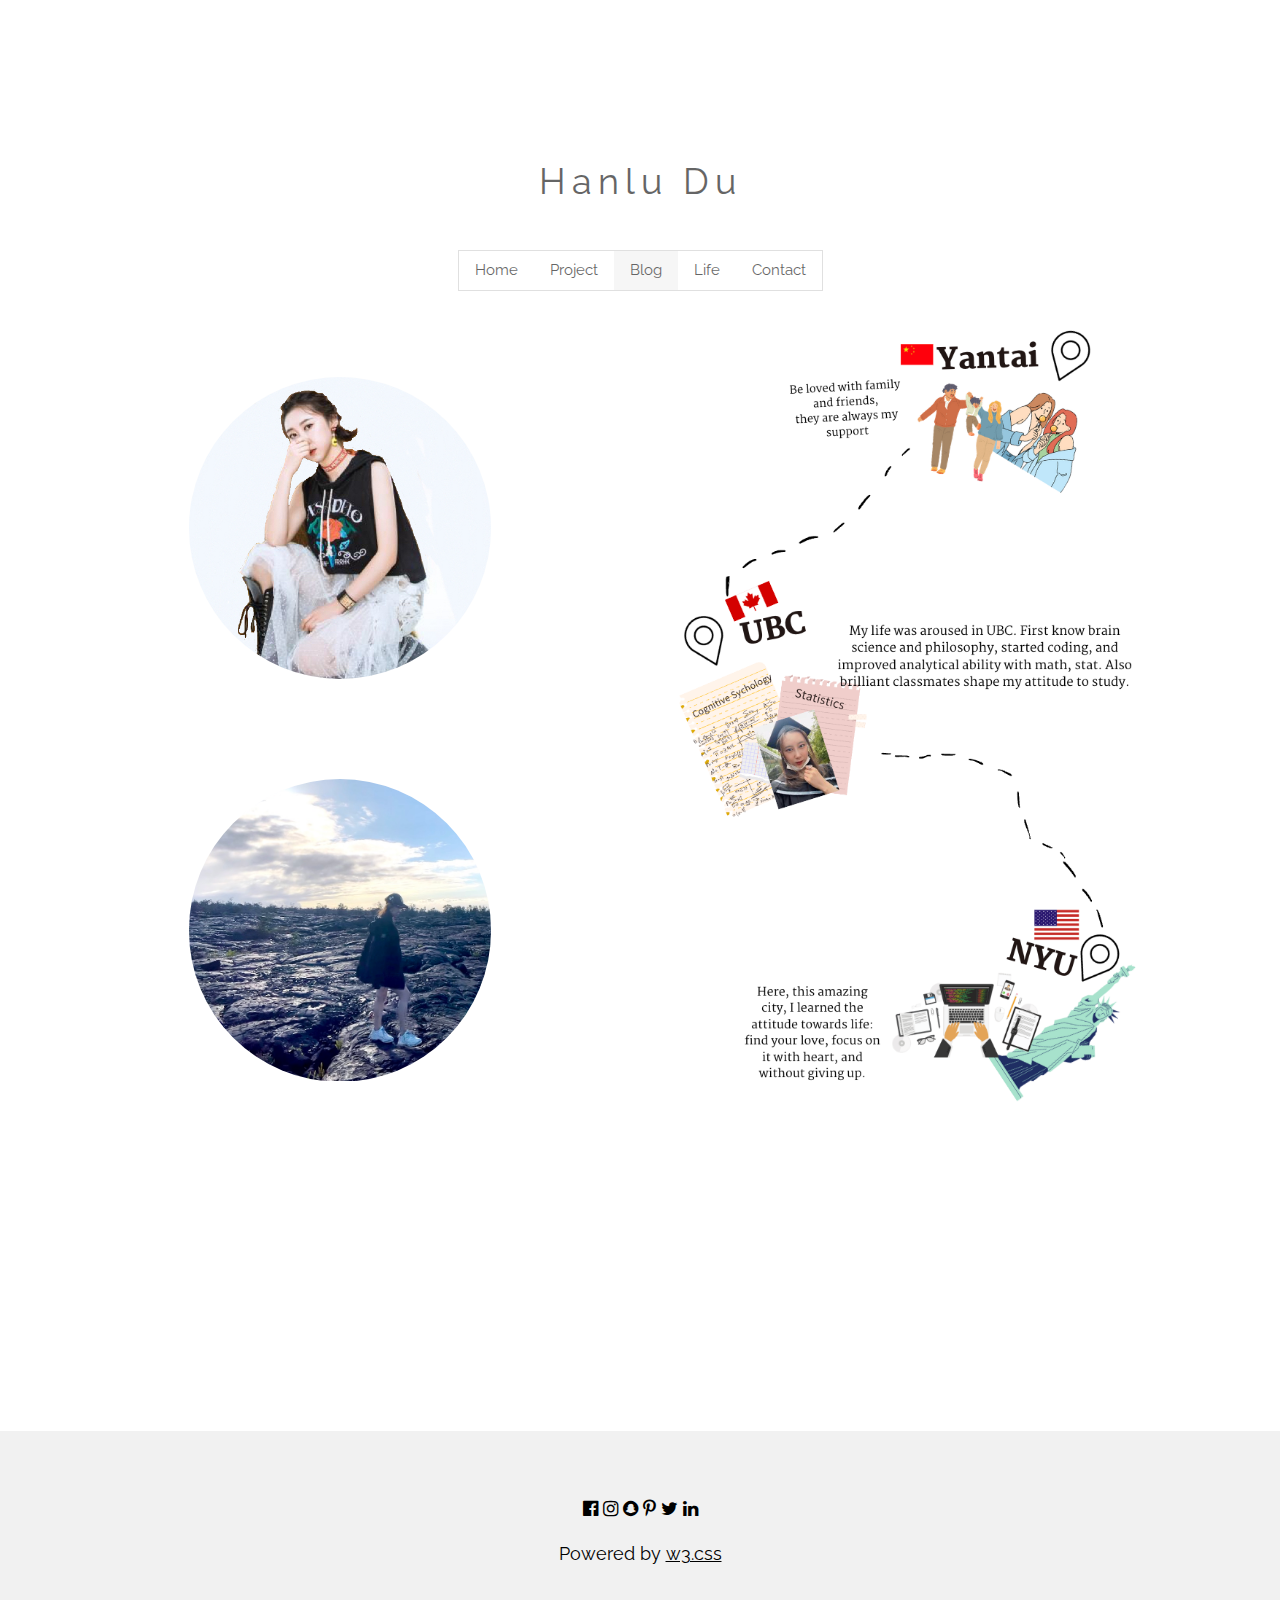
==== index.html @ fc63e5aa "Add files via upload" ====
<!DOCTYPE html>
<html>
<head>
<title>Hanlu Du</title>
<meta charset="UTF-8">
<meta name="viewport" content="width=device-width, initial-scale=1">
<link rel="stylesheet" href="https://www.w3schools.com/w3css/4/w3.css">
<link rel="stylesheet" href="https://fonts.googleapis.com/css?family=Raleway">
<link rel="stylesheet" href="https://cdnjs.cloudflare.com/ajax/libs/font-awesome/4.7.0/css/font-awesome.min.css">
<link rel="stylesheet" href="styles.css">
<style>
body,h1 {font-family: "Raleway", Arial, sans-serif}
h1 {letter-spacing: 6px}
.w3-row-padding img {margin-bottom: 12px}
</style>
</head>

<body>

    <!-- !PAGE CONTENT! -->
    <div class="w3-content" style="max-width:1500px">
    
    <!-- Header -->
    <header class="w3-panel w3-center w3-opacity" style="padding:128px 16px">
      <h1>Hanlu Du</h1>
      
      <div class="w3-padding-32">
        <div class="w3-bar w3-border">
          <a href="home.html" class="w3-bar-item w3-button">Home</a>
          <a href="#" class="w3-bar-item w3-button">Project</a>
          <a href="#" class="w3-bar-item w3-button w3-light-grey">Blog</a>
          <a href="life.html" class="w3-bar-item w3-button">Life</a>
          <a href="#" class="w3-bar-item w3-button w3-hide-small">Contact</a>
        </div>
      </div>
    </header>

    <body>
        <div class="container-1">
            <div class="container">
                <div class="left-side">
                    <!-- Content for the left side -->
                    <div class="circle-home-img">
                        <img src="IMG_1035.JPG" alt="Home Image" >
                      </div>
                    <div class="circle-home-img2">
                        <img src ="IMG_1683.jpeg" alt = "Home Image2">
                    </div>
                  </div>
                  
                  <div class="right-side">
                    <!-- Content for the right side -->
                    <img src="lifemap.png" alt="lifemap image">
                  </div>
            </div>
        </div>
        
          
    </body>
    

    <!-- Footer -->
    <footer class="w3-container w3-padding-64 w3-light-grey w3-center w3-large"> 
      <i class="fa fa-facebook-official w3-hover-opacity"></i>
      <i class="fa fa-instagram w3-hover-opacity"></i>
      <i class="fa fa-snapchat w3-hover-opacity"></i>
      <i class="fa fa-pinterest-p w3-hover-opacity"></i>
      <i class="fa fa-twitter w3-hover-opacity"></i>
      <i class="fa fa-linkedin w3-hover-opacity"></i>
      <p>Powered by <a href="https://www.w3schools.com/w3css/default.asp" target="_blank" class="w3-hover-text-green">w3.css</a></p>
    </footer>
    
    </body>
    </html>
---- styles.css ----
.h1 {
  font-size: xx-large;
}
.circle-home-img {
    border-radius: 80%;
    overflow: hidden;
    width: 8cm;
    height: 8cm;
  }
  .circle-home-img2 {
    border-radius: 80%;
    overflow: hidden;
    width: 8cm;
    height: 8cm;
    margin-top: 100px;
  }
  .circle-home-img img {
    width: 100%; /* Make the image fill the circle container */
    height: auto; /* Maintain aspect ratio */
    display: block; /* Remove extra space below the image */
    margin-top: -50px;
  }
  .circle-home-img2 img {
    width: 140%; /* Make the image fill the circle container */
    height: auto; /* Maintain aspect ratio */
    display: block; /* Remove extra space below the image */
  }
 .container {
    display: flex; /* Use flexbox to create a flexible container */
   margin-top: 200px;
  }
  .left-side {
    margin-left: 5cm;
    margin-top: -280px
  }
  .right-side {
    margin-top: -250px;
    margin-left:50px
  }
  .right-side img{
    height:80%;
    margin-top: -100px;
    margin-left: 100px;
  }
  .home-text {
    width: 60%;
    margin-left: 250px;
    margin-top: -50px;
  }
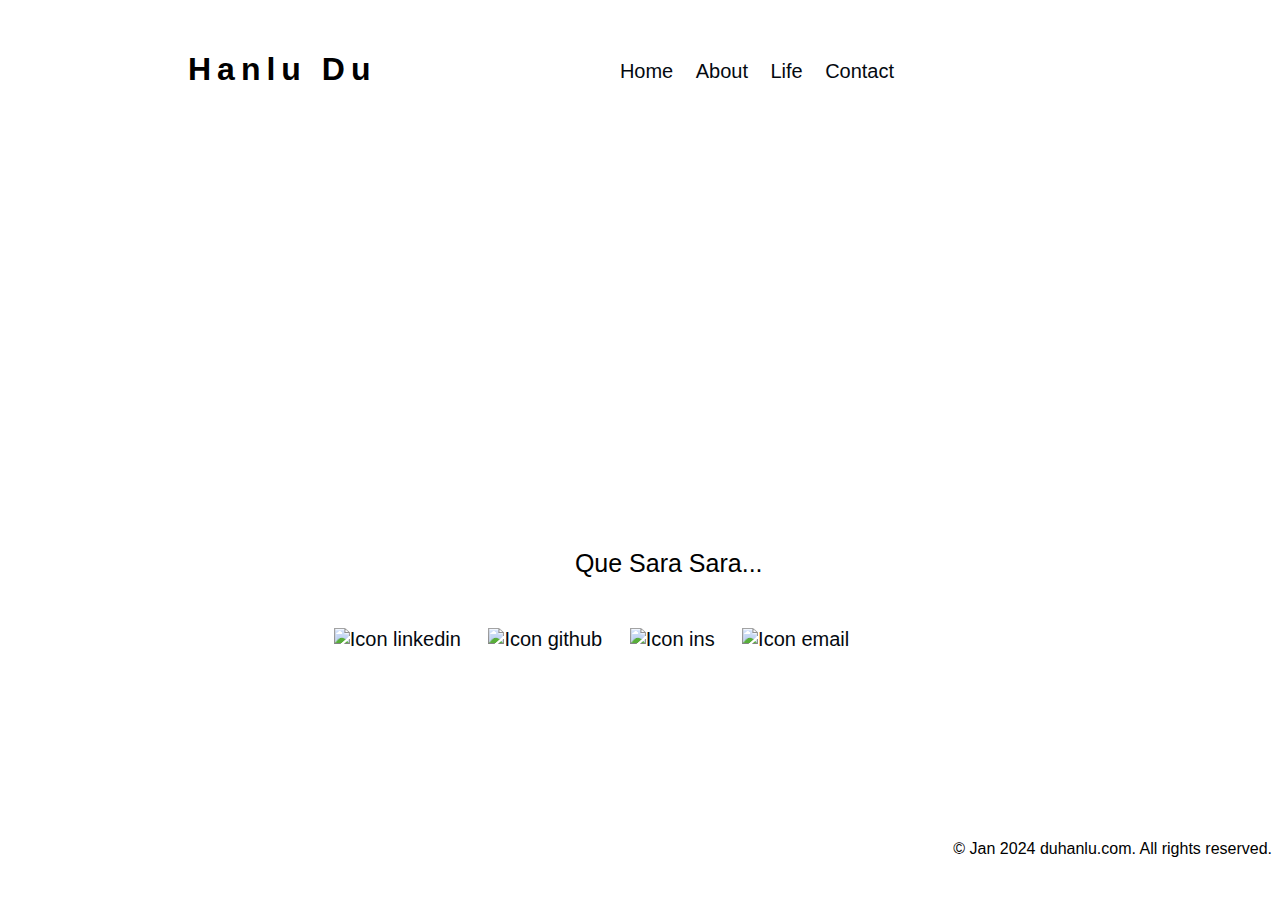
==== commit 0111e1bc: "Add files via upload" ====
--- a/index.html
+++ b/index.html
@@ -4,72 +4,59 @@
 <title>Hanlu Du</title>
 <meta charset="UTF-8">
 <meta name="viewport" content="width=device-width, initial-scale=1">
-<link rel="stylesheet" href="https://www.w3schools.com/w3css/4/w3.css">
-<link rel="stylesheet" href="https://fonts.googleapis.com/css?family=Raleway">
-<link rel="stylesheet" href="https://cdnjs.cloudflare.com/ajax/libs/font-awesome/4.7.0/css/font-awesome.min.css">
 <link rel="stylesheet" href="styles.css">
 <style>
 body,h1 {font-family: "Raleway", Arial, sans-serif}
 h1 {letter-spacing: 6px}
-.w3-row-padding img {margin-bottom: 12px}
+.w3-row-padding img {margin-bottom: 5px}
 </style>
 </head>
 
 <body>
 
-    <!-- !PAGE CONTENT! -->
-    <div class="w3-content" style="max-width:1500px">
-    
     <!-- Header -->
-    <header class="w3-panel w3-center w3-opacity" style="padding:128px 16px">
-      <h1>Hanlu Du</h1>
-      
-      <div class="w3-padding-32">
-        <div class="w3-bar w3-border">
-          <a href="home.html" class="w3-bar-item w3-button">Home</a>
-          <a href="#" class="w3-bar-item w3-button">Project</a>
-          <a href="#" class="w3-bar-item w3-button w3-light-grey">Blog</a>
-          <a href="life.html" class="w3-bar-item w3-button">Life</a>
-          <a href="#" class="w3-bar-item w3-button w3-hide-small">Contact</a>
-        </div>
-      </div>
+    <header>
+      <h1 style="padding:30px 0px 0px 180px">Hanlu Du</h1>
+
+      <nav>
+        <ul class="header-list">
+          <li class = "header-list"><a href="index.html">Home</a></li>
+          <li class = "header-list"><a href="about.html">About</a></li>
+          <li class = "header-list"><a href="life.html">Life</a></li>
+          <li class = "header-list"><a href="#contact">Contact</a></li>
+        </ul>
+      </nav>
+     
     </header>
 
     <body>
-        <div class="container-1">
-            <div class="container">
-                <div class="left-side">
-                    <!-- Content for the left side -->
-                    <div class="circle-home-img">
-                        <img src="IMG_1035.JPG" alt="Home Image" >
-                      </div>
-                    <div class="circle-home-img2">
-                        <img src ="IMG_1683.jpeg" alt = "Home Image2">
-                    </div>
-                  </div>
-                  
-                  <div class="right-side">
-                    <!-- Content for the right side -->
-                    <img src="lifemap.png" alt="lifemap image">
-                  </div>
-            </div>
-        </div>
+      <div class="circle-home-img">
+        <img src="pic/IMG_1035.JPG">
         
-          
+      </div>
+      <p style="margin-left: 15cm; margin-top: 13px; font-size: 25px;">Que Sara Sara...</p>
+      
+      <div >
+        <nav>
+          <ul class = "home-icon-link" style="margin-top: 50px; margin-left: -150px;">
+            <li class = "icon-list"><a href="https://www.linkedin.com/in/hanlu-du-466159192/"><img src="pic/345413_linkedin_icon.png" alt="Icon linkedin"></a></li>
+            <li class = "icon-list"><a href="https://github.com/duhanlu"><img src="pic/github-mark.png" alt="Icon github"></a></li>
+            <li class = "icon-list"><a href="https://www.instagram.com/freyaddu?igsh=MTB5ZnJ5NDZlZTY0bg%3D%3D&utm_source=qr"><img src="pic/5335781_camera_instagram_social media_instagram logo_icon.png" alt="Icon ins"></a></li>
+            <li class = "icon-list"><a href="mailto:hd2367@nyu.edu"><img src="pic/email_3178165.png" alt="Icon email"></a></li>
+            <!-- Add more list items as needed -->
+          </ul>
+        </nav>
+      </div>
     </body>
     
 
     <!-- Footer -->
-    <footer class="w3-container w3-padding-64 w3-light-grey w3-center w3-large"> 
-      <i class="fa fa-facebook-official w3-hover-opacity"></i>
-      <i class="fa fa-instagram w3-hover-opacity"></i>
-      <i class="fa fa-snapchat w3-hover-opacity"></i>
-      <i class="fa fa-pinterest-p w3-hover-opacity"></i>
-      <i class="fa fa-twitter w3-hover-opacity"></i>
-      <i class="fa fa-linkedin w3-hover-opacity"></i>
-      <p>Powered by <a href="https://www.w3schools.com/w3css/default.asp" target="_blank" class="w3-hover-text-green">w3.css</a></p>
+    <footer style = 'margin-top: 5cm; text-align: right;'>
+      <p>&copy; Jan 2024 duhanlu.com. All rights reserved.</p>
     </footer>
     
     </body>
+
+
     </html>
     
--- a/styles.css
+++ b/styles.css
@@ -1,19 +1,45 @@
 
-.h1 {
-  font-size: xx-large;
+h2 {
+  margin-left: 50px;
 }
-.circle-home-img {
+ul.header-list {
+    list-style: none;
+    padding: 0;
+    text-align: right;
+    margin-right: 10cm;
+    margin-top:-50px;
+    text-size-adjust: larger;
+
+   }
+/*
+li {
+    display: inline-block;
+    margin-left: 18px; 
+  }
+  */
+  li.header-list{
+    display: inline-block;
+    margin-left: 18px;
+  }
+  li.icon-list{
+    display: inline-block;
+    margin-left: 18px;
+  }
+  a {
+    text-decoration: none; /* Remove underline from links */
+    color: #04090f; /* Set the font color to blue (adjust as needed) */
+    font-size: 20px; /* Set the font size to 16 pixels (adjust as needed) */
+  }
+  a:hover {
+    text-decoration: underline; /* Add underline on hover */
+  }
+  .circle-home-img {
     border-radius: 80%;
     overflow: hidden;
-    width: 8cm;
-    height: 8cm;
-  }
-  .circle-home-img2 {
-    border-radius: 80%;
-    overflow: hidden;
-    width: 8cm;
-    height: 8cm;
-    margin-top: 100px;
+    width: 7cm;
+    height: 7cm;
+    margin-top: 5cm;
+    margin-left: 14cm;
   }
   .circle-home-img img {
     width: 100%; /* Make the image fill the circle container */
@@ -21,30 +47,99 @@
     display: block; /* Remove extra space below the image */
     margin-top: -50px;
   }
-  .circle-home-img2 img {
-    width: 140%; /* Make the image fill the circle container */
-    height: auto; /* Maintain aspect ratio */
-    display: block; /* Remove extra space below the image */
+  ul.home-icon-link {
+    text-align: center;
+    size-adjust: 10px;
+    margin-left:-150px;
   }
- .container {
-    display: flex; /* Use flexbox to create a flexible container */
-   margin-top: 200px;
+  li.home-icon-link{
+    display: inline-block;
+      margin-left: 5px;
   }
-  .left-side {
-    margin-left: 5cm;
-    margin-top: -280px
+  img {
+    width: 40px; /* Adjust the width of the icon */
+    height: 40px; /* Adjust the height of the icon */
+    margin-right: 5px; /* Adjust the spacing between the icon and text */
   }
-  .right-side {
-    margin-top: -250px;
-    margin-left:50px
+  .about-body{
+    display: flex;
   }
-  .right-side img{
-    height:80%;
-    margin-top: -100px;
-    margin-left: 100px;
+  .about-body-left {
+    margin-left: 2cm;
   }
-  .home-text {
-    width: 60%;
-    margin-left: 250px;
-    margin-top: -50px;
+  .about-body-right{
+    margin-top: 4cm;
+    margin-left: 2cm;
+  }
+  li.about-list{
+    margin-bottom: 5px;
+  }
+  li.about-list:not(:last-child) {
+    margin-bottom: 20px; /* Adjust the margin for all items except the last one */
+  }
+  .life-first-row{
+    display: flex;
+  }
+ 
+  ul.life-first-row {
+    list-style-type: none;
+    text-align: center;
+  }
+  li.first-list img{
+    width: 6cm;
+    height: 8cm;
+
+  }
+  .first-list {
+    list-style-type: none; /* Remove default list styling */
+    text-align: center; /* Center-align text */
+  }
+
+  /* Style for the linked image */
+  .first-list a {
+    display: block; /* Make the link a block-level element */
+  }
+
+  /* Style for the text under the image */
+  .first-list span {
+    display: block; /* Make the text a block-level element */
+  }
+  li.second-list img{
+    width: 6cm;
+    height: 8cm;
+  }
+  .second-list{
+    list-style-type: none; /* Remove default list styling */
+    text-align: center;
+  }
+  .second-list a {
+    display: block; /* Make the link a block-level element */
+  }
+
+  /* Style for the text under the image */
+  .second-list span {
+    display: block; /* Make the text a block-level element */
+  }
+  .life-second-row{
+    display: flex;
+  }
+  .life-third-row{
+    display: flex;
+  }
+
+  li.third-list img{
+    width: 6cm;
+    height: 8cm;
+  }
+  .third-list{
+    list-style-type: none; /* Remove default list styling */
+    text-align: center;
+  }
+  .third-list a {
+    display: block; /* Make the link a block-level element */
+  }
+
+  /* Style for the text under the image */
+  .third-list span {
+    display: block; /* Make the text a block-level element */
   }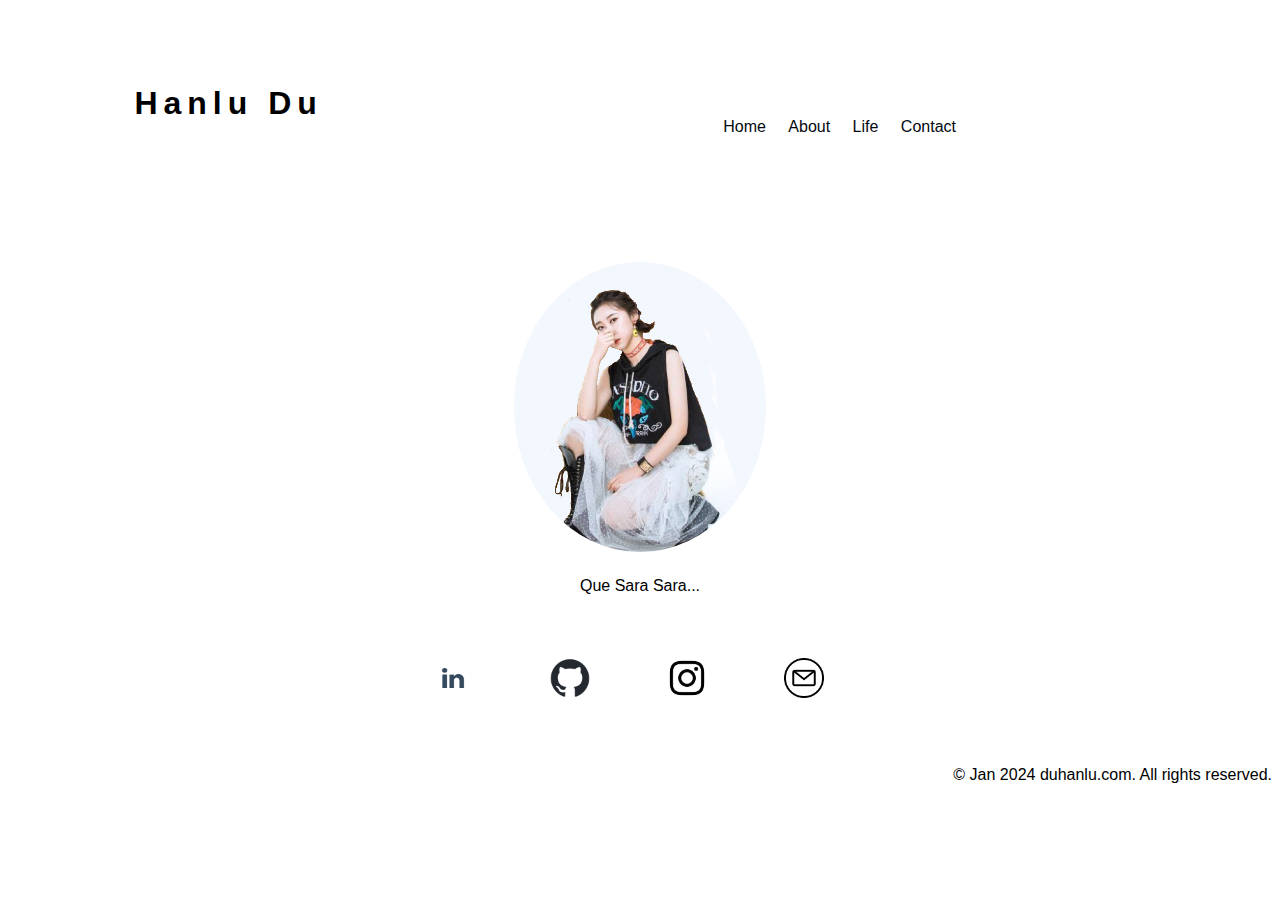
==== commit 8efbcc58: "Add files via upload" ====
--- a/index.html
+++ b/index.html
@@ -16,7 +16,7 @@
 
     <!-- Header -->
     <header>
-      <h1 style="padding:30px 0px 0px 180px">Hanlu Du</h1>
+      <h1 style="padding:5% 0% 0% 10%">Hanlu Du</h1>
 
       <nav>
         <ul class="header-list">
@@ -30,15 +30,19 @@
     </header>
 
     <body>
-      <div class="circle-home-img">
-        <img src="pic/IMG_1035.JPG">
+      <div class="home-circle">
+        <div class = "circle-home-img">
+          <img src="pic/IMG_1035.JPG">
+        </div>
+        <div>
+          <p style="margin-top: 2%;text-align: center;">Que Sara Sara...</p>
+        </div>
         
       </div>
-      <p style="margin-left: 15cm; margin-top: 13px; font-size: 25px;">Que Sara Sara...</p>
       
       <div >
         <nav>
-          <ul class = "home-icon-link" style="margin-top: 50px; margin-left: -150px;">
+          <ul class = "home-icon-link" style="margin-top: 5%; margin-left: -10%;">
             <li class = "icon-list"><a href="https://www.linkedin.com/in/hanlu-du-466159192/"><img src="pic/345413_linkedin_icon.png" alt="Icon linkedin"></a></li>
             <li class = "icon-list"><a href="https://github.com/duhanlu"><img src="pic/github-mark.png" alt="Icon github"></a></li>
             <li class = "icon-list"><a href="https://www.instagram.com/freyaddu?igsh=MTB5ZnJ5NDZlZTY0bg%3D%3D&utm_source=qr"><img src="pic/5335781_camera_instagram_social media_instagram logo_icon.png" alt="Icon ins"></a></li>
@@ -51,7 +55,7 @@
     
 
     <!-- Footer -->
-    <footer style = 'margin-top: 5cm; text-align: right;'>
+    <footer style = 'margin-top: 5%; text-align: right;'>
       <p>&copy; Jan 2024 duhanlu.com. All rights reserved.</p>
     </footer>
     
--- a/styles.css
+++ b/styles.css
@@ -3,58 +3,56 @@
   margin-left: 50px;
 }
 ul.header-list {
-    list-style: none;
-    padding: 0;
-    text-align: right;
-    margin-right: 10cm;
-    margin-top:-50px;
-    text-size-adjust: larger;
+  list-style: none;
+  padding: 0;
+  text-align: right;
+  margin-right: 25%;
+  margin-top:-2%;
+  text-size-adjust: larger;
 
-   }
-/*
-li {
-    display: inline-block;
-    margin-left: 18px; 
-  }
-  */
-  li.header-list{
-    display: inline-block;
-    margin-left: 18px;
-  }
+ }
+ li.header-list{
+  display: inline-block;
+  margin-left: 18px;
+}
   li.icon-list{
     display: inline-block;
-    margin-left: 18px;
+    margin-left: 5%;
   }
   a {
     text-decoration: none; /* Remove underline from links */
     color: #04090f; /* Set the font color to blue (adjust as needed) */
-    font-size: 20px; /* Set the font size to 16 pixels (adjust as needed) */
+    font-size: 100%; /* Set the font size to 16 pixels (adjust as needed) */
   }
   a:hover {
     text-decoration: underline; /* Add underline on hover */
   }
   .circle-home-img {
-    border-radius: 80%;
     overflow: hidden;
-    width: 7cm;
-    height: 7cm;
-    margin-top: 5cm;
-    margin-left: 14cm;
+    width: 20%; /* Adjust the percentage as needed for a smaller circle */
+    height: 20%;
+    border-radius:50%;
+    margin-top: 10%;
+    margin-left: 40%;
+  }
+  .home-circle{
+    text-align: center;
+   
   }
   .circle-home-img img {
     width: 100%; /* Make the image fill the circle container */
     height: auto; /* Maintain aspect ratio */
     display: block; /* Remove extra space below the image */
-    margin-top: -50px;
+    margin-top: -10%;
   }
   ul.home-icon-link {
     text-align: center;
-    size-adjust: 10px;
-    margin-left:-150px;
+    size-adjust: 20%;
+    margin-left:50%;
   }
   li.home-icon-link{
     display: inline-block;
-      margin-left: 5px;
+    margin-left: 40%;
   }
   img {
     width: 40px; /* Adjust the width of the icon */
@@ -65,17 +63,19 @@
     display: flex;
   }
   .about-body-left {
-    margin-left: 2cm;
+    margin-left: 3%;
+
   }
   .about-body-right{
-    margin-top: 4cm;
-    margin-left: 2cm;
+    margin-top: 6%;
+    margin-left: -17%;
+    font-size: 100%;
   }
   li.about-list{
-    margin-bottom: 5px;
+    margin-bottom: 1%;
   }
   li.about-list:not(:last-child) {
-    margin-bottom: 20px; /* Adjust the margin for all items except the last one */
+    margin-bottom: 2%; /* Adjust the margin for all items except the last one */
   }
   .life-first-row{
     display: flex;
@@ -84,15 +84,22 @@
   ul.life-first-row {
     list-style-type: none;
     text-align: center;
+    justify-content: -5%;
+    
   }
   li.first-list img{
-    width: 6cm;
-    height: 8cm;
+    width: 25%;
+    height: 25%;
 
   }
   .first-list {
     list-style-type: none; /* Remove default list styling */
     text-align: center; /* Center-align text */
+    margin-bottom: -3%;
+    margin-top: 5%;
+  }
+  li.first-list:not(:last-child) {
+    margin-right: -40%; /* Adjust the margin for all items except the last one */
   }
 
   /* Style for the linked image */
@@ -104,13 +111,21 @@
   .first-list span {
     display: block; /* Make the text a block-level element */
   }
+  ul.life-second-row{
+    margin-left: -5%;
+  }
   li.second-list img{
-    width: 6cm;
-    height: 8cm;
+    width: 25%;
+    height: 25%;
   }
   .second-list{
     list-style-type: none; /* Remove default list styling */
     text-align: center;
+    margin-bottom: 0%;
+    margin-left: -5%;
+  }
+  li.second-list:not(:last-child) {
+    margin-right: -40%; /* Adjust the margin for all items except the last one */
   }
   .second-list a {
     display: block; /* Make the link a block-level element */
@@ -123,17 +138,25 @@
   .life-second-row{
     display: flex;
   }
+  ul.life-third-row{
+    margin-left: -5%;
+  }
   .life-third-row{
     display: flex;
   }
 
   li.third-list img{
-    width: 6cm;
-    height: 8cm;
+    width: 25%;
+    height: 25%;
   }
   .third-list{
     list-style-type: none; /* Remove default list styling */
     text-align: center;
+    margin-bottom: -3%;
+    margin-left: -5%;
+  }
+  li.third-list:not(:last-child) {
+    margin-right: -40%; /* Adjust the margin for all items except the last one */
   }
   .third-list a {
     display: block; /* Make the link a block-level element */
@@ -142,4 +165,4 @@
   /* Style for the text under the image */
   .third-list span {
     display: block; /* Make the text a block-level element */
-  }+  }
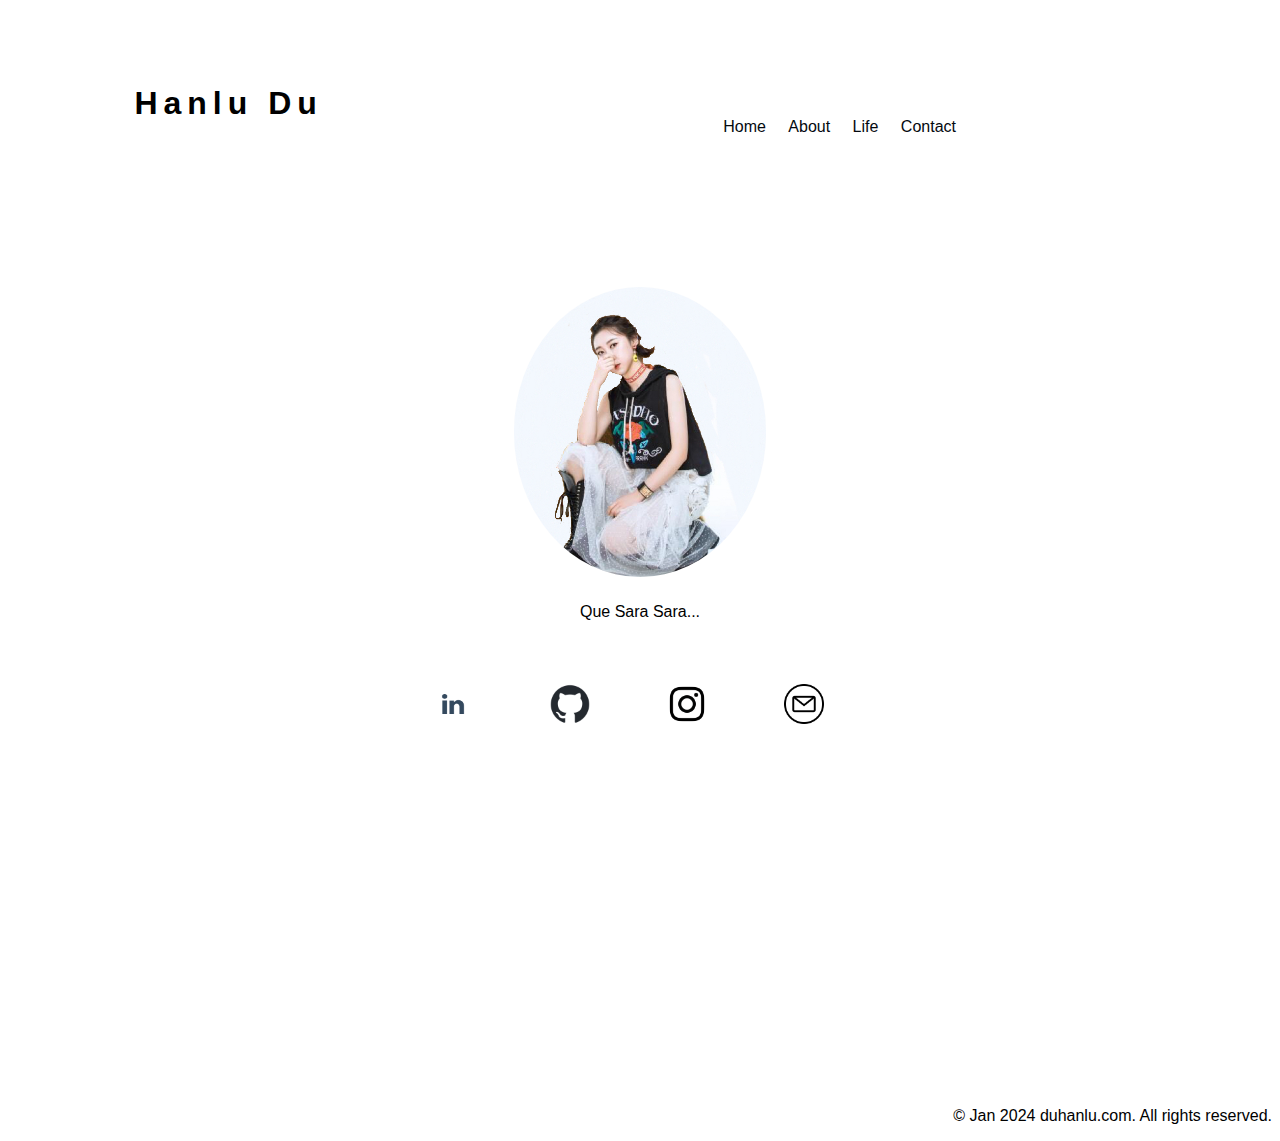
==== commit 959d5ccd: "Add files via upload" ====
--- a/index.html
+++ b/index.html
@@ -55,7 +55,7 @@
     
 
     <!-- Footer -->
-    <footer style = 'margin-top: 5%; text-align: right;'>
+    <footer style = 'margin-top: 30%; text-align: right;'>
       <p>&copy; Jan 2024 duhanlu.com. All rights reserved.</p>
     </footer>
     
--- a/styles.css
+++ b/styles.css
@@ -32,7 +32,7 @@
     width: 20%; /* Adjust the percentage as needed for a smaller circle */
     height: 20%;
     border-radius:50%;
-    margin-top: 10%;
+    margin-top: 12%;
     margin-left: 40%;
   }
   .home-circle{
@@ -84,8 +84,10 @@
   ul.life-first-row {
     list-style-type: none;
     text-align: center;
-    justify-content: -5%;
-    
+    justify-content: -5%;  
+  }
+  .life-first-row{
+    block-size: 20%;
   }
   li.first-list img{
     width: 25%;
@@ -95,9 +97,10 @@
   .first-list {
     list-style-type: none; /* Remove default list styling */
     text-align: center; /* Center-align text */
-    margin-bottom: -3%;
+    margin-bottom: 0%;
     margin-top: 5%;
   }
+
   li.first-list:not(:last-child) {
     margin-right: -40%; /* Adjust the margin for all items except the last one */
   }
@@ -111,6 +114,13 @@
   .first-list span {
     display: block; /* Make the text a block-level element */
   }
+  ul.life-first-row {
+    list-style-type: none;
+    text-align: center;
+    margin-left: -20%;
+    
+  }
+
   ul.life-second-row{
     margin-left: -5%;
   }
@@ -125,7 +135,7 @@
     margin-left: -5%;
   }
   li.second-list:not(:last-child) {
-    margin-right: -40%; /* Adjust the margin for all items except the last one */
+    margin-right: -37%; /* Adjust the margin for all items except the last one */
   }
   .second-list a {
     display: block; /* Make the link a block-level element */
@@ -156,7 +166,7 @@
     margin-left: -5%;
   }
   li.third-list:not(:last-child) {
-    margin-right: -40%; /* Adjust the margin for all items except the last one */
+    margin-right: -37%; /* Adjust the margin for all items except the last one */
   }
   .third-list a {
     display: block; /* Make the link a block-level element */
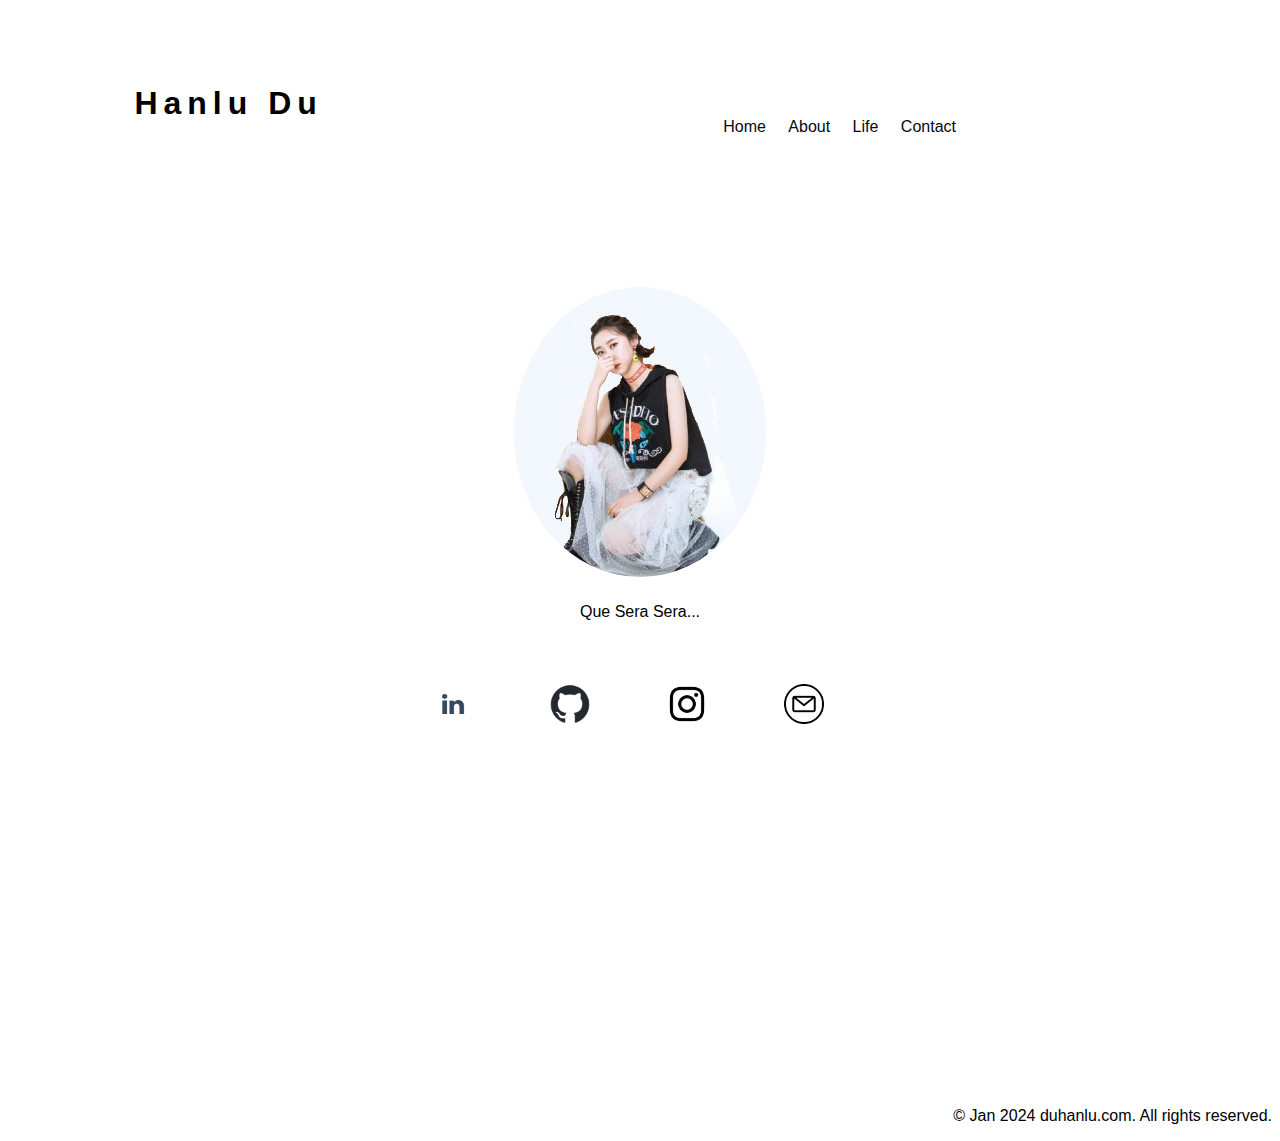
==== commit 6bb80ede: "Add files via upload" ====
--- a/index.html
+++ b/index.html
@@ -35,7 +35,7 @@
           <img src="pic/IMG_1035.JPG">
         </div>
         <div>
-          <p style="margin-top: 2%;text-align: center;">Que Sara Sara...</p>
+          <p style="margin-top: 2%;text-align: center;">Que Sera Sera...</p>
         </div>
         
       </div>
--- a/styles.css
+++ b/styles.css
@@ -77,22 +77,18 @@
   li.about-list:not(:last-child) {
     margin-bottom: 2%; /* Adjust the margin for all items except the last one */
   }
+
   .life-first-row{
     display: flex;
   }
- 
   ul.life-first-row {
     list-style-type: none;
     text-align: center;
-    justify-content: -5%;  
-  }
-  .life-first-row{
-    block-size: 20%;
+    margin-left: -5%;
   }
   li.first-list img{
     width: 25%;
     height: 25%;
-
   }
   .first-list {
     list-style-type: none; /* Remove default list styling */
@@ -100,11 +96,9 @@
     margin-bottom: 0%;
     margin-top: 5%;
   }
-
   li.first-list:not(:last-child) {
     margin-right: -40%; /* Adjust the margin for all items except the last one */
   }
-
   /* Style for the linked image */
   .first-list a {
     display: block; /* Make the link a block-level element */
@@ -114,16 +108,12 @@
   .first-list span {
     display: block; /* Make the text a block-level element */
   }
-  ul.life-first-row {
-    list-style-type: none;
-    text-align: center;
-    margin-left: -20%;
-    
-  }
+  
 
   ul.life-second-row{
     margin-left: -5%;
   }
+
   li.second-list img{
     width: 25%;
     height: 25%;
@@ -135,7 +125,7 @@
     margin-left: -5%;
   }
   li.second-list:not(:last-child) {
-    margin-right: -37%; /* Adjust the margin for all items except the last one */
+    margin-right: -40%; /* Adjust the margin for all items except the last one */
   }
   .second-list a {
     display: block; /* Make the link a block-level element */
@@ -148,6 +138,7 @@
   .life-second-row{
     display: flex;
   }
+  
   ul.life-third-row{
     margin-left: -5%;
   }
@@ -166,7 +157,7 @@
     margin-left: -5%;
   }
   li.third-list:not(:last-child) {
-    margin-right: -37%; /* Adjust the margin for all items except the last one */
+    margin-right: -40%; /* Adjust the margin for all items except the last one */
   }
   .third-list a {
     display: block; /* Make the link a block-level element */
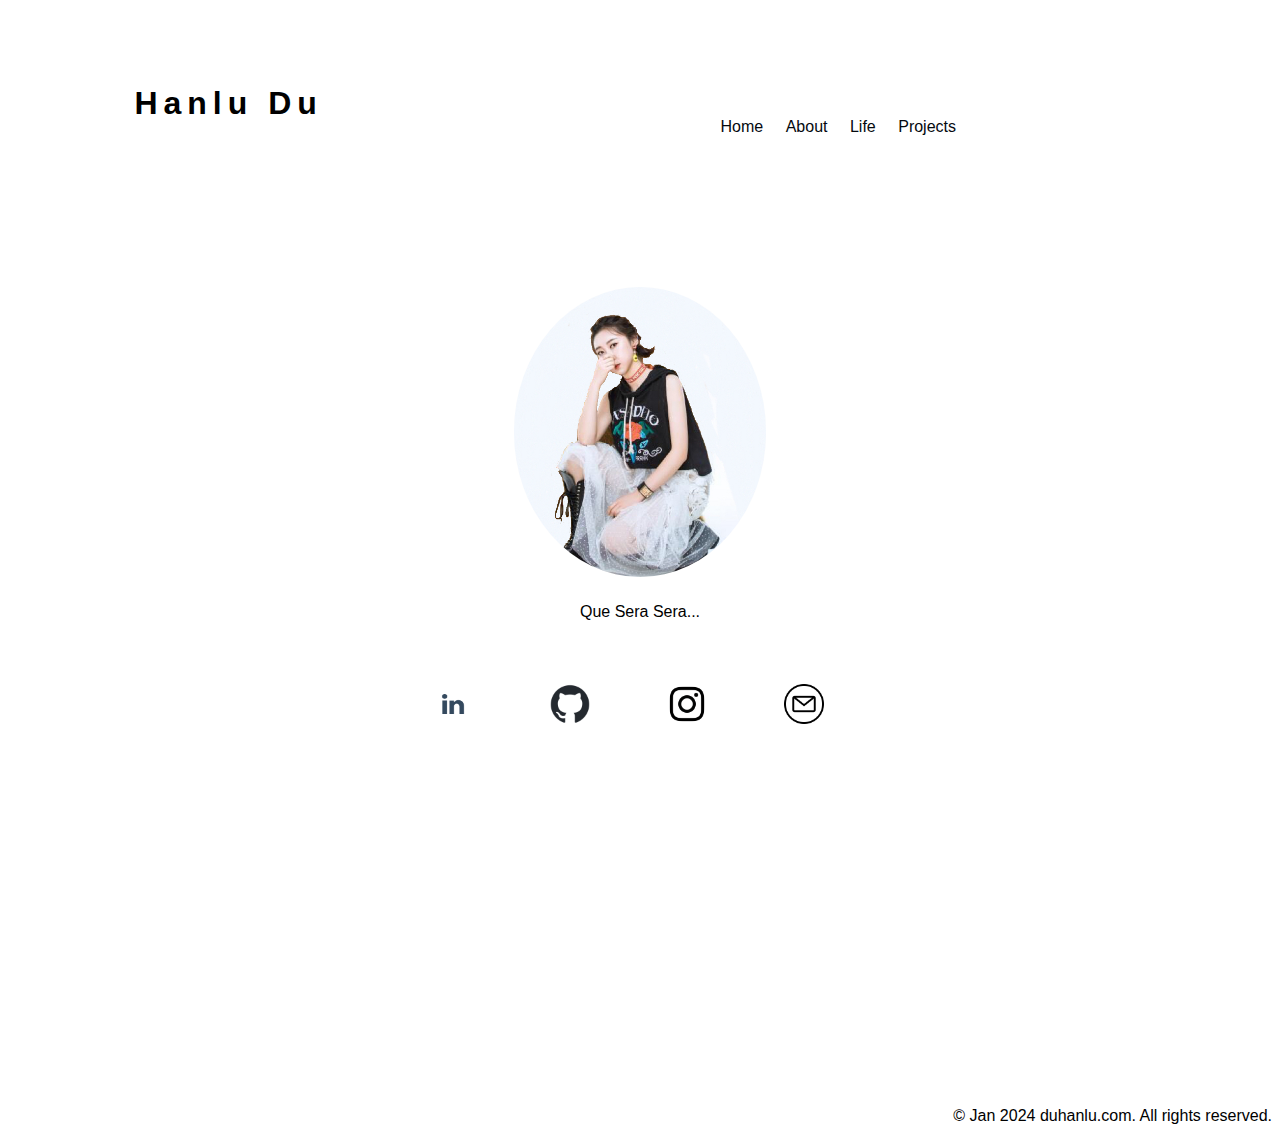
==== commit 46a4b5c2: "Add files via upload" ====
--- a/index.html
+++ b/index.html
@@ -23,7 +23,7 @@
           <li class = "header-list"><a href="index.html">Home</a></li>
           <li class = "header-list"><a href="about.html">About</a></li>
           <li class = "header-list"><a href="life.html">Life</a></li>
-          <li class = "header-list"><a href="#contact">Contact</a></li>
+          <li class = "header-list"><a href="project.html">Projects</a></li>
         </ul>
       </nav>
      
--- a/styles.css
+++ b/styles.css
@@ -78,92 +78,59 @@
     margin-bottom: 2%; /* Adjust the margin for all items except the last one */
   }
 
-  .life-first-row{
-    display: flex;
+  li.life-list1{
+    display: inline-block;
+    size: 40%;
   }
-  ul.life-first-row {
+
+  .life-list1 img {
+    width: 150px; /* Set the width of the images */
+    height: auto; /* Maintain the aspect ratio */
+    border: 2px solid #ddd; /* Optional: Add a border for visual clarity */
+    border-radius: 8px; /* Optional: Add border-radius for rounded corners */
+}
+  ul.life-list1 {
     list-style-type: none;
     text-align: center;
     margin-left: -5%;
+    width: 100%; /* Set the width of the list */
+    height: 100%;
   }
-  li.first-list img{
-    width: 25%;
-    height: 25%;
-  }
-  .first-list {
+  
+  .life-body {
     list-style-type: none; /* Remove default list styling */
     text-align: center; /* Center-align text */
     margin-bottom: 0%;
     margin-top: 5%;
   }
-  li.first-list:not(:last-child) {
-    margin-right: -40%; /* Adjust the margin for all items except the last one */
+
+  li.life-list1:not(:last-child) {
+    margin-right: 10%; /* Adjust the margin for all items except the last one */
   }
   /* Style for the linked image */
-  .first-list a {
+  .life-list1 a {
     display: block; /* Make the link a block-level element */
   }
 
   /* Style for the text under the image */
-  .first-list span {
+  .life-list1 span {
     display: block; /* Make the text a block-level element */
   }
-  
 
-  ul.life-second-row{
-    margin-left: -5%;
+  .book{
+    display: flex;
+  }
+  button{
+    background-color: rgb(3, 2, 2);
+    border: none;
+    color: rgb(255, 255, 255);
+    size: 20%;
+    padding: 15px 20px;
+    border-radius: 40%;
   }
 
-  li.second-list img{
-    width: 25%;
-    height: 25%;
-  }
-  .second-list{
-    list-style-type: none; /* Remove default list styling */
-    text-align: center;
-    margin-bottom: 0%;
-    margin-left: -5%;
-  }
-  li.second-list:not(:last-child) {
-    margin-right: -40%; /* Adjust the margin for all items except the last one */
-  }
-  .second-list a {
-    display: block; /* Make the link a block-level element */
-  }
+button:hover {
+  background-color: #b1d8f1;
+  color: #ffffff;
+}
 
-  /* Style for the text under the image */
-  .second-list span {
-    display: block; /* Make the text a block-level element */
-  }
-  .life-second-row{
-    display: flex;
-  }
-  
-  ul.life-third-row{
-    margin-left: -5%;
-  }
-  .life-third-row{
-    display: flex;
-  }
-
-  li.third-list img{
-    width: 25%;
-    height: 25%;
-  }
-  .third-list{
-    list-style-type: none; /* Remove default list styling */
-    text-align: center;
-    margin-bottom: -3%;
-    margin-left: -5%;
-  }
-  li.third-list:not(:last-child) {
-    margin-right: -40%; /* Adjust the margin for all items except the last one */
-  }
-  .third-list a {
-    display: block; /* Make the link a block-level element */
-  }
-
-  /* Style for the text under the image */
-  .third-list span {
-    display: block; /* Make the text a block-level element */
-  }
